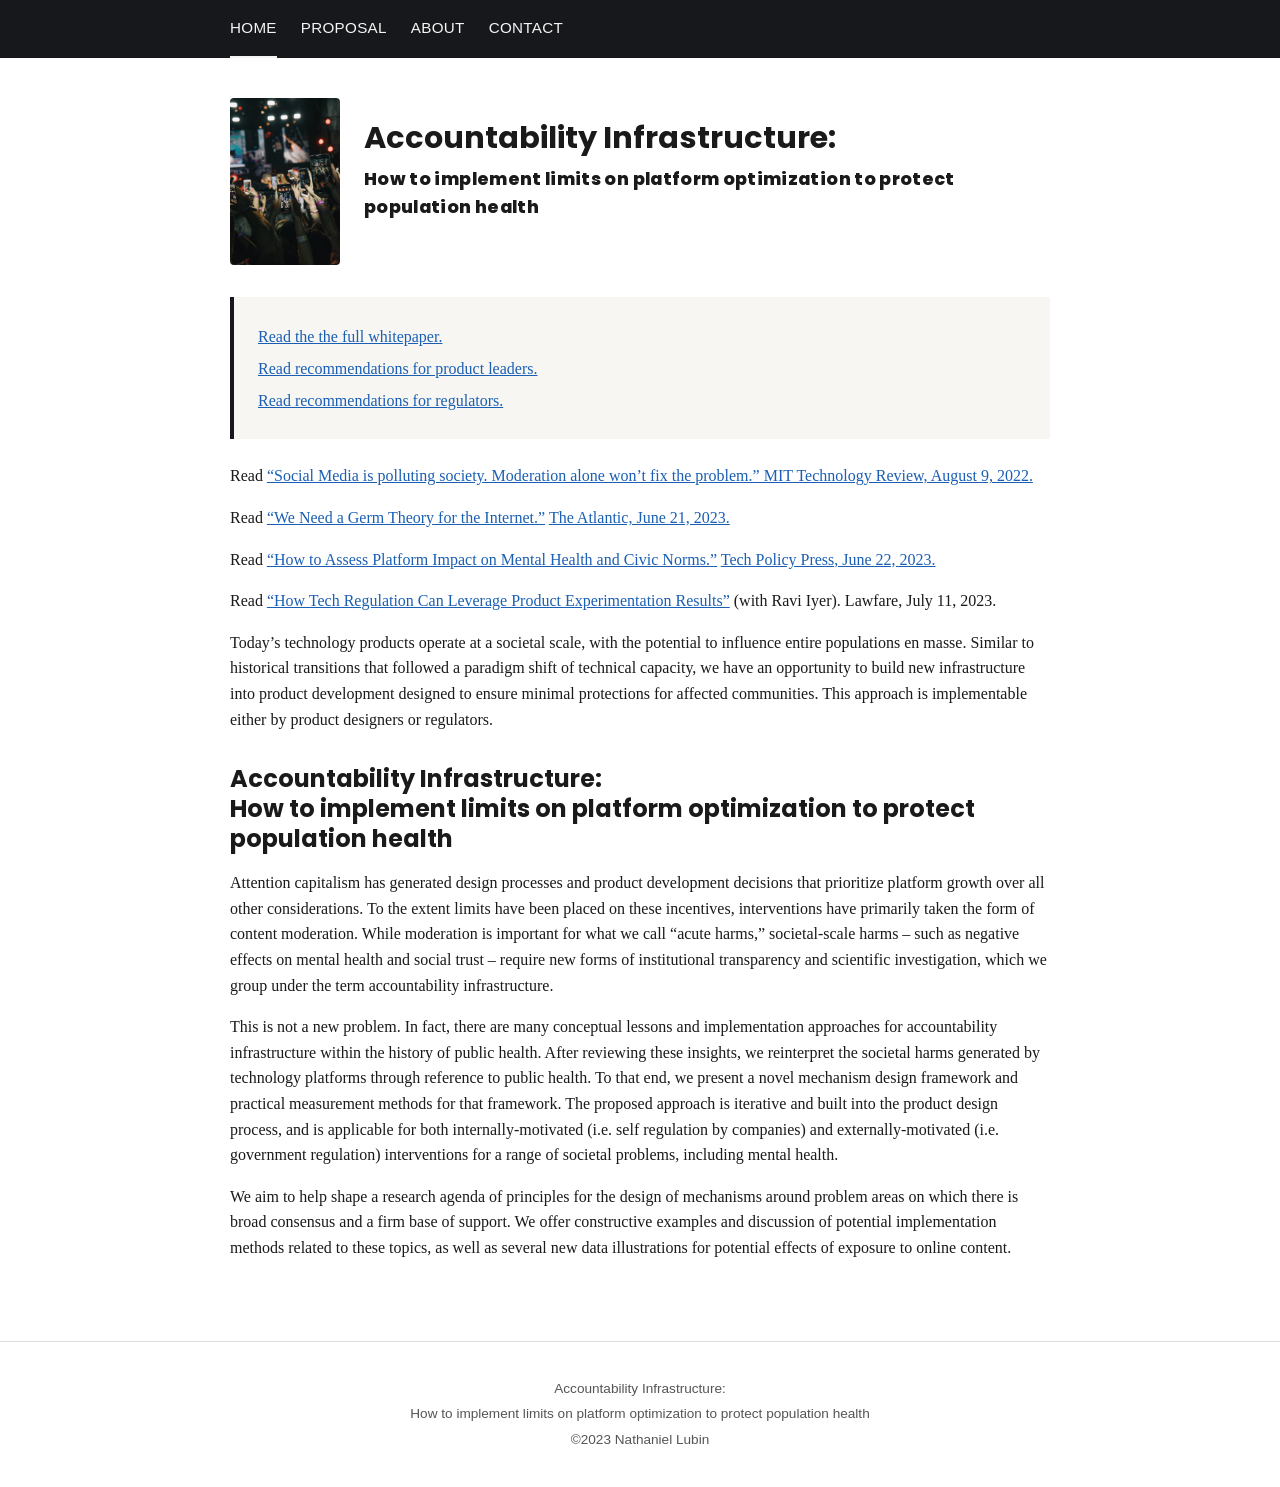
==== index.html @ 492e19ce "Migrate platformaccountability.com from Wix to static HTML for GitHub Pages Recreates the Home, Prop" ====
<!DOCTYPE html>
<html lang="en">
<head>
<meta charset="UTF-8">
<meta name="viewport" content="width=device-width, initial-scale=1">
<title>Platform Accountability</title>
<meta name="description" content="Accountability Infrastructure: how to implement limits on platform optimization to protect population health.">
<meta property="og:title" content="Platform Accountability">
<meta property="og:type" content="website">
<meta property="og:url" content="https://www.platformaccountability.com/">
<meta property="og:site_name" content="Accountability">
<meta name="twitter:card" content="summary_large_image">
<meta name="twitter:title" content="Platform Accountability">
<link rel="canonical" href="https://www.platformaccountability.com/">
<link rel="stylesheet" href="/assets/css/style.css">
</head>
<body>

<nav class="site-nav">
  <ul>
    <li><a href="/" aria-current="page">Home</a></li>
    <li><a href="/proposal/">Proposal</a></li>
    <li><a href="/about/">About</a></li>
    <li><a href="/about/">Contact</a></li>
  </ul>
</nav>

<main>
  <div class="hero">
    <img src="/assets/img/hero-home.jpg" alt="">
    <div>
      <h1>Accountability Infrastructure:</h1>
      <p class="tagline">How to implement limits on platform optimization to protect population health</p>
    </div>
  </div>

  <div class="reading-list">
    <p><a href="/assets/pdf/accountability-infrastructure-whitepaper.pdf">Read the the full whitepaper.</a></p>
    <p><a href="/assets/pdf/recommendations-for-product-leaders.pdf">Read recommendations for product leaders.</a></p>
    <p><a href="/assets/pdf/recommendations-for-regulators.pdf">Read recommendations for regulators.</a></p>
  </div>

  <article>
    <p>Read <a href="https://www.technologyreview.com/2022/08/09/1057171/social-media-polluting-society-moderation-alone-wont-fix-the-problem/">&ldquo;Social Media is polluting society. Moderation alone won&rsquo;t fix the problem.&rdquo; MIT Technology Review, August 9, 2022.</a></p>

    <p>Read <a href="https://www.theatlantic.com/ideas/archive/2023/06/germ-theory-digital-platforms-internet-metaphore/674458/">&ldquo;We Need a Germ Theory for the Internet.&rdquo;</a> <a href="https://www.theatlantic.com/ideas/archive/2023/06/germ-theory-digital-platforms-internet-metaphore/674458/">The Atlantic, June 21, 2023.</a></p>

    <p>Read <a href="https://techpolicy.press/how-to-assess-platform-impact-on-mental-health-and-civic-norms/">&ldquo;How to Assess Platform Impact on Mental Health and Civic Norms.&rdquo;</a> <a href="https://techpolicy.press/how-to-assess-platform-impact-on-mental-health-and-civic-norms/">Tech Policy Press, June 22, 2023.</a></p>

    <p>Read <a href="https://www.lawfaremedia.org/article/how-tech-regulation-can-leverage-product-experimentation-results">&ldquo;How Tech Regulation Can Leverage Product Experimentation Results&rdquo;</a> (with Ravi Iyer). Lawfare, July 11, 2023.</p>

    <p>Today&rsquo;s technology products operate at a societal scale, with the potential to influence entire populations en masse. Similar to historical transitions that followed a paradigm shift of technical capacity, we have an opportunity to build new infrastructure into product development designed to ensure minimal protections for affected communities. This approach is implementable either by product designers or regulators.</p>

    <h2>Accountability Infrastructure:<br>How to implement limits on platform optimization to protect population health</h2>

    <p>Attention capitalism has generated design processes and product development decisions that prioritize platform growth over all other considerations. To the extent limits have been placed on these incentives, interventions have primarily taken the form of content moderation. While moderation is important for what we call &ldquo;acute harms,&rdquo; societal-scale harms &ndash; such as negative effects on mental health and social trust &ndash; require new forms of institutional transparency and scientific investigation, which we group under the term accountability infrastructure.</p>

    <p>This is not a new problem. In fact, there are many conceptual lessons and implementation approaches for accountability infrastructure within the history of public health. After reviewing these insights, we reinterpret the societal harms generated by technology platforms through reference to public health. To that end, we present a novel mechanism design framework and practical measurement methods for that framework. The proposed approach is iterative and built into the product design process, and is applicable for both internally-motivated (i.e. self regulation by companies) and externally-motivated (i.e. government regulation) interventions for a range of societal problems, including mental health.</p>

    <p>We aim to help shape a research agenda of principles for the design of mechanisms around problem areas on which there is broad consensus and a firm base of support. We offer constructive examples and discussion of potential implementation methods related to these topics, as well as several new data illustrations for potential effects of exposure to online content.</p>
  </article>
</main>

<footer>
  <p>Accountability Infrastructure:</p>
  <p>How to implement limits on platform optimization to protect population health</p>
  <p>&copy;2023 Nathaniel Lubin</p>
</footer>

</body>
</html>
---- assets/css/style.css ----
/* Platform Accountability — shared styles */

@import url('https://fonts.googleapis.com/css2?family=Poppins:wght@400;600;700;800&display=swap');

:root {
  --text: #1a1a1a;
  --muted: #555;
  --link: #1a5fb4;
  --link-visited: #6b3fa0;
  --border: #ddd;
  --bg: #ffffff;
  --nav-bg: #17181c;
  --nav-text: #f5f5f5;
  --max-width: 860px;
  --heading-font: 'Poppins', Arial, Helvetica, sans-serif;
  --body-font: Georgia, Palatino, "Book Antiqua", "Palatino Linotype", serif;
  --ui-font: Arial, Helvetica, sans-serif;
}

* { box-sizing: border-box; }

html, body {
  margin: 0;
  padding: 0;
  background: var(--bg);
  color: var(--text);
  font-family: var(--body-font);
  line-height: 1.6;
}

img { max-width: 100%; height: auto; }

a { color: var(--link); }
a:visited { color: var(--link-visited); }
a:hover { text-decoration: none; }

/* Nav */
.site-nav {
  background: var(--nav-bg);
  font-family: var(--ui-font);
}

.site-nav ul {
  list-style: none;
  margin: 0 auto;
  padding: 0 1.25rem;
  max-width: var(--max-width);
  display: flex;
  flex-wrap: wrap;
  gap: 1.5rem;
}

.site-nav a {
  display: block;
  padding: 1rem 0;
  color: var(--nav-text);
  text-decoration: none;
  font-size: 0.95rem;
  letter-spacing: 0.02em;
  text-transform: uppercase;
  border-bottom: 2px solid transparent;
}

.site-nav a:visited { color: var(--nav-text); }

.site-nav a:hover,
.site-nav a[aria-current="page"] {
  border-bottom-color: var(--nav-text);
}

/* Layout */
main {
  max-width: var(--max-width);
  margin: 0 auto;
  padding: 2.5rem 1.25rem 4rem;
}

.hero {
  display: flex;
  align-items: center;
  gap: 1.5rem;
  margin-bottom: 2rem;
}

.hero img {
  width: 110px;
  border-radius: 4px;
  flex-shrink: 0;
}

h1, h2, h3, h4, h5 {
  font-family: var(--heading-font);
  font-weight: 700;
  line-height: 1.25;
  color: var(--text);
}

h1 { font-size: 1.9rem; margin: 0 0 0.5rem; }
h2 { font-size: 1.5rem; margin: 2rem 0 0.75rem; }
h3 { font-size: 1.2rem; margin: 1.5rem 0 0.5rem; }

.tagline {
  font-family: var(--heading-font);
  font-weight: 800;
  font-size: 1.1rem;
  letter-spacing: 0.02em;
  margin: 0 0 1.5rem;
}

.reading-list {
  margin: 1.5rem 0;
  padding: 1.25rem 1.5rem;
  background: #f7f6f3;
  border-left: 4px solid var(--nav-bg);
}

.reading-list p { margin: 0.4rem 0; }

article p { margin: 1rem 0; }

table {
  width: 100%;
  border-collapse: collapse;
  margin: 1.5rem 0;
  font-family: var(--ui-font);
  font-size: 0.92rem;
}

th, td {
  border: 1px solid var(--border);
  padding: 0.6rem 0.75rem;
  text-align: left;
  vertical-align: top;
}

th {
  background: #f0efec;
  font-family: var(--heading-font);
}

.figure {
  margin: 2rem 0;
  text-align: center;
}

.figure img {
  border: 1px solid var(--border);
}

.figure figcaption {
  font-family: var(--ui-font);
  font-size: 0.85rem;
  color: var(--muted);
  margin-top: 0.5rem;
}

.back-to-top {
  display: inline-block;
  margin-top: 2rem;
  font-family: var(--ui-font);
  font-size: 0.9rem;
}

/* About page */
.bio { margin-bottom: 2rem; }
.bio h3 { margin-bottom: 0.25rem; }

/* Contact form */
.contact-form {
  font-family: var(--ui-font);
  max-width: 480px;
  margin-top: 1.5rem;
}

.contact-form label {
  display: block;
  font-size: 0.9rem;
  font-weight: bold;
  margin: 1rem 0 0.3rem;
}

.contact-form input[type="text"],
.contact-form input[type="email"],
.contact-form input[type="tel"],
.contact-form textarea {
  width: 100%;
  padding: 0.55rem 0.65rem;
  font-family: inherit;
  font-size: 0.95rem;
  border: 1px solid #bbb;
  border-radius: 3px;
}

.contact-form textarea { min-height: 120px; resize: vertical; }

.inquiry-options {
  display: flex;
  flex-wrap: wrap;
  gap: 0.25rem 1.25rem;
  margin-top: 0.3rem;
}

.inquiry-options label {
  display: flex;
  align-items: center;
  gap: 0.4rem;
  font-weight: normal;
  margin: 0;
}

.inquiry-options input { width: auto; }

.contact-form button {
  margin-top: 1.5rem;
  padding: 0.7rem 2rem;
  background: var(--nav-bg);
  color: var(--nav-text);
  border: none;
  border-radius: 3px;
  font-family: var(--ui-font);
  font-size: 0.95rem;
  cursor: pointer;
}

.contact-form button:hover { opacity: 0.9; }

.form-note {
  font-family: var(--ui-font);
  font-size: 0.85rem;
  color: var(--muted);
  margin-top: 1rem;
}

/* Footer */
footer {
  border-top: 1px solid var(--border);
  padding: 2rem 1.25rem;
  text-align: center;
  font-family: var(--ui-font);
  font-size: 0.85rem;
  color: var(--muted);
}

footer p { margin: 0.25rem 0; }

@media (max-width: 600px) {
  .hero { flex-direction: column; align-items: flex-start; }
  .site-nav ul { gap: 1rem; padding: 0 1rem; }
}
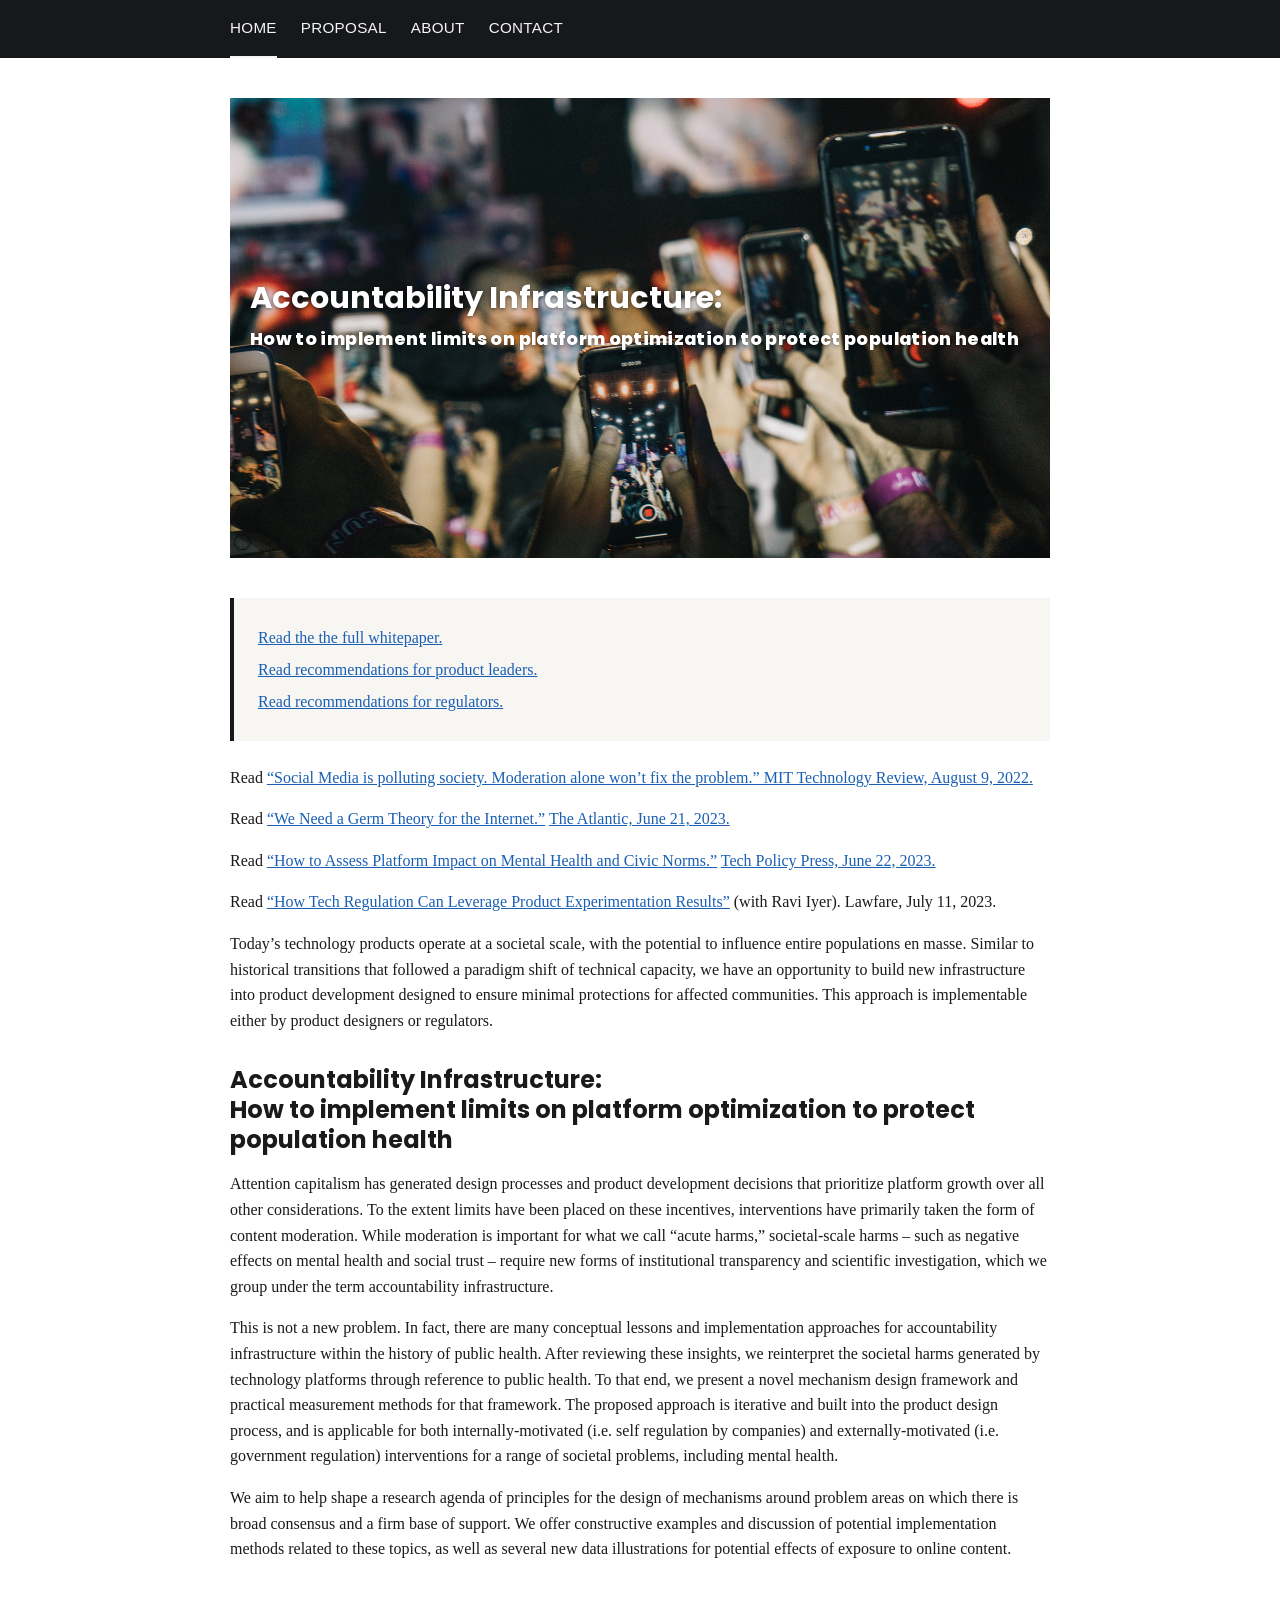
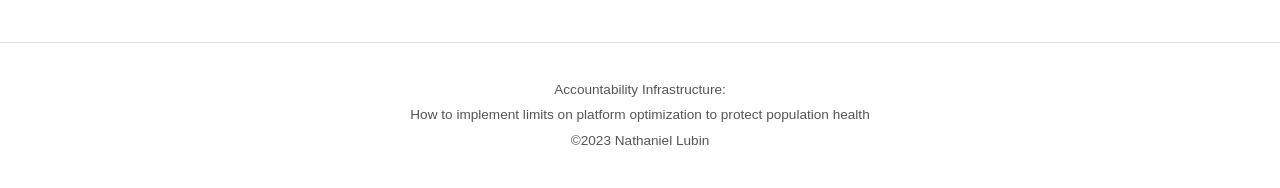
==== commit b5cee212: "Fix hero images to render as full-bleed background banners The three hero photos were being treated " ====
--- a/index.html
+++ b/index.html
@@ -26,9 +26,8 @@
 </nav>
 
 <main>
-  <div class="hero">
-    <img src="/assets/img/hero-home.jpg" alt="">
-    <div>
+  <div class="hero hero-tall hero-home">
+    <div class="hero-inner">
       <h1>Accountability Infrastructure:</h1>
       <p class="tagline">How to implement limits on platform optimization to protect population health</p>
     </div>
--- a/assets/css/style.css
+++ b/assets/css/style.css
@@ -76,16 +76,33 @@
 }
 
 .hero {
+  position: relative;
+  width: 100%;
+  min-height: 280px;
+  margin-bottom: 2.5rem;
+  background-size: cover;
+  background-position: center;
+  background-repeat: no-repeat;
   display: flex;
   align-items: center;
-  gap: 1.5rem;
-  margin-bottom: 2rem;
-}
-
-.hero img {
-  width: 110px;
-  border-radius: 4px;
-  flex-shrink: 0;
+}
+
+.hero-tall { min-height: 460px; }
+
+.hero-home { background-image: url('/assets/img/hero-home.jpg'); }
+.hero-proposal { background-image: url('/assets/img/banner-proposal.jpg'); }
+.hero-about { background-image: url('/assets/img/banner-about.jpg'); }
+
+.hero-inner {
+  max-width: var(--max-width);
+  margin: 0 auto;
+  padding: 2rem 1.25rem;
+  width: 100%;
+}
+
+.hero h1, .hero .tagline {
+  color: #fff;
+  text-shadow: 0 1px 4px rgba(0, 0, 0, 0.55);
 }
 
 h1, h2, h3, h4, h5 {
@@ -244,6 +261,7 @@
 footer p { margin: 0.25rem 0; }
 
 @media (max-width: 600px) {
-  .hero { flex-direction: column; align-items: flex-start; }
+  .hero-tall { min-height: 360px; }
+  .hero { min-height: 220px; }
   .site-nav ul { gap: 1rem; padding: 0 1rem; }
 }
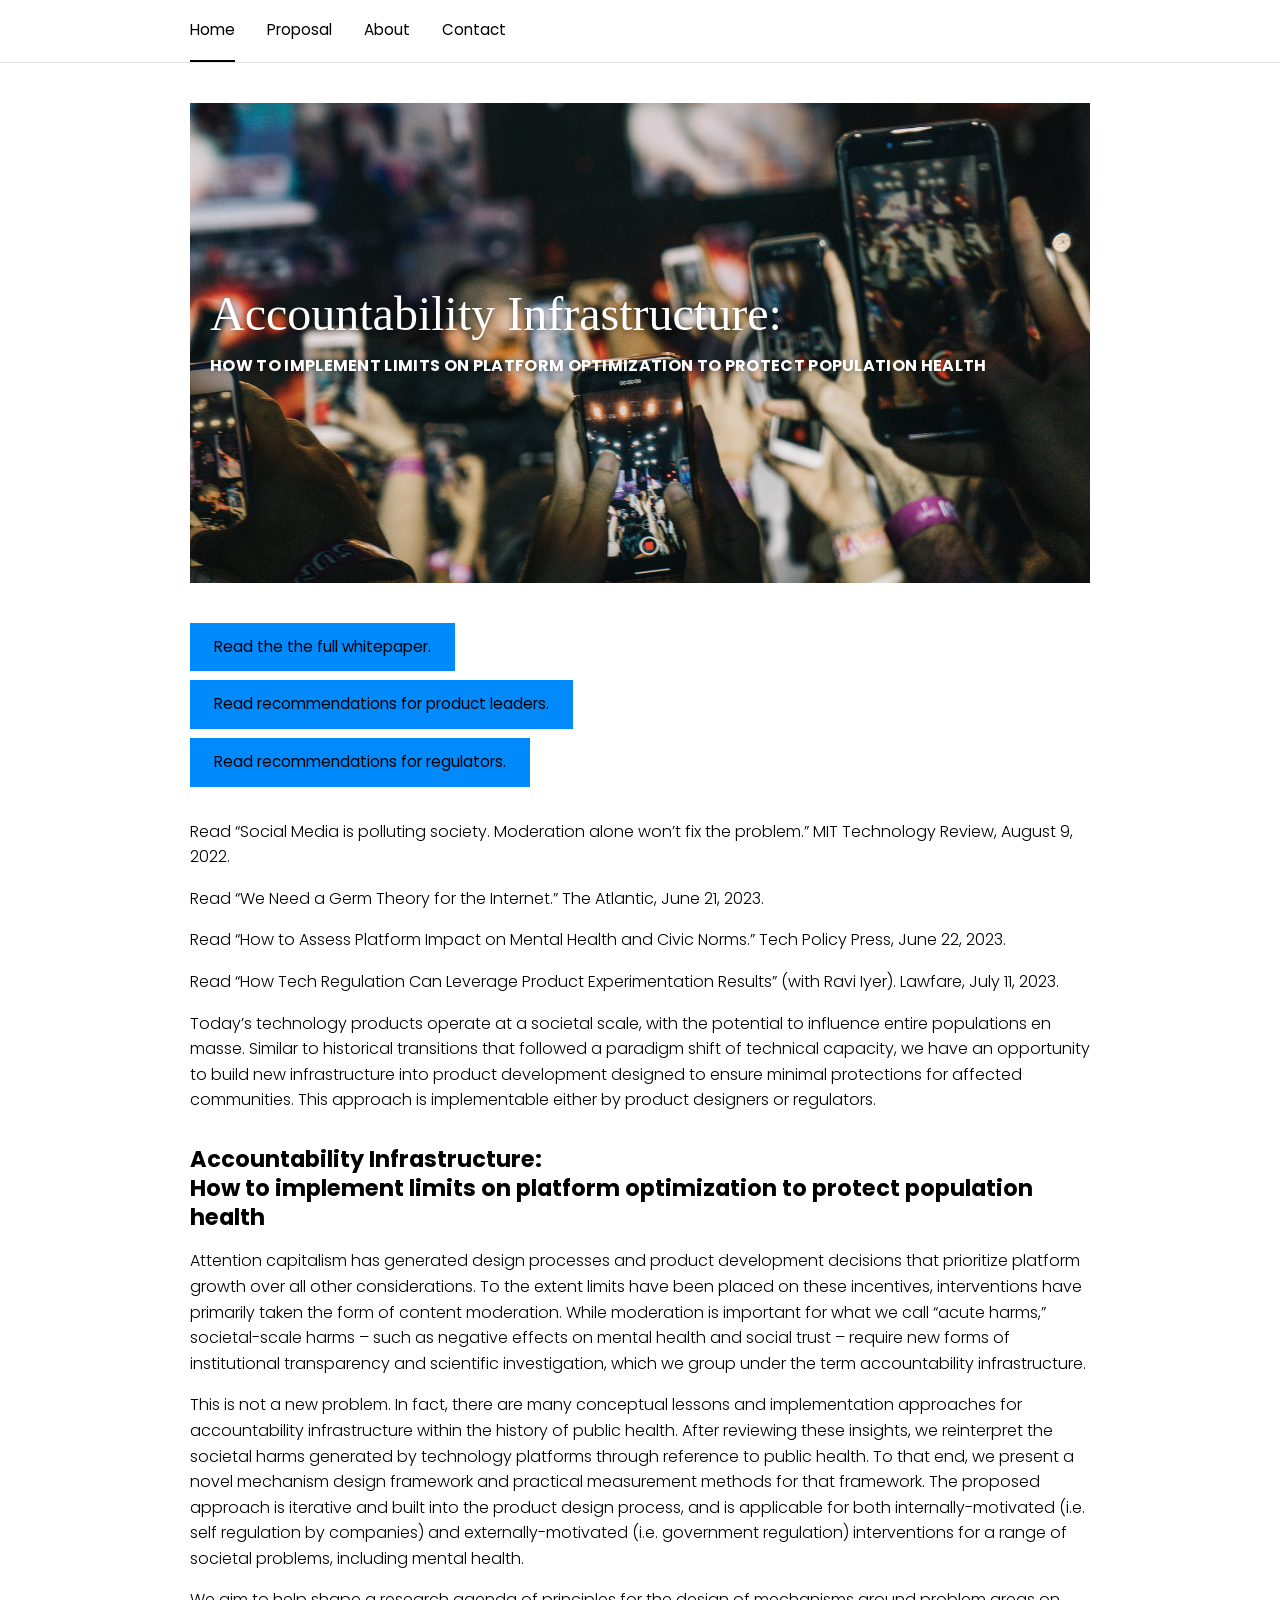
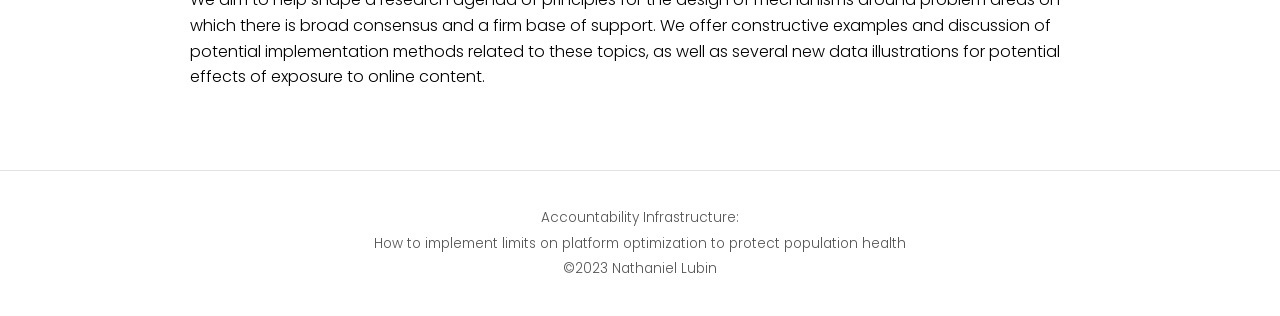
==== commit 8444599f: "Match visual design to the actual live Wix site Inspected the live site's computed styles directly a" ====
--- a/index.html
+++ b/index.html
@@ -34,9 +34,9 @@
   </div>
 
   <div class="reading-list">
-    <p><a href="/assets/pdf/accountability-infrastructure-whitepaper.pdf">Read the the full whitepaper.</a></p>
-    <p><a href="/assets/pdf/recommendations-for-product-leaders.pdf">Read recommendations for product leaders.</a></p>
-    <p><a href="/assets/pdf/recommendations-for-regulators.pdf">Read recommendations for regulators.</a></p>
+    <a class="btn" href="/assets/pdf/accountability-infrastructure-whitepaper.pdf">Read the the full whitepaper.</a>
+    <a class="btn" href="/assets/pdf/recommendations-for-product-leaders.pdf">Read recommendations for product leaders.</a>
+    <a class="btn" href="/assets/pdf/recommendations-for-regulators.pdf">Read recommendations for regulators.</a>
   </div>
 
   <article>
--- a/assets/css/style.css
+++ b/assets/css/style.css
@@ -1,20 +1,18 @@
 /* Platform Accountability — shared styles */
 
-@import url('https://fonts.googleapis.com/css2?family=Poppins:wght@400;600;700;800&display=swap');
+@import url('https://fonts.googleapis.com/css2?family=Poppins:ital,wght@0,300;0,400;0,600;0,700;0,800;1,400&display=swap');
 
 :root {
-  --text: #1a1a1a;
+  --text: #000000;
   --muted: #555;
-  --link: #1a5fb4;
-  --link-visited: #6b3fa0;
-  --border: #ddd;
+  --link: #000000;
+  --border: #e2e2e2;
   --bg: #ffffff;
-  --nav-bg: #17181c;
-  --nav-text: #f5f5f5;
-  --max-width: 860px;
-  --heading-font: 'Poppins', Arial, Helvetica, sans-serif;
-  --body-font: Georgia, Palatino, "Book Antiqua", "Palatino Linotype", serif;
-  --ui-font: Arial, Helvetica, sans-serif;
+  --accent: #008afc;
+  --accent-text: #000000;
+  --max-width: 940px;
+  --serif-font: Georgia, Palatino, "Book Antiqua", "Palatino Linotype", serif;
+  --sans-font: 'Poppins', Arial, Helvetica, sans-serif;
 }
 
 * { box-sizing: border-box; }
@@ -24,20 +22,21 @@
   padding: 0;
   background: var(--bg);
   color: var(--text);
-  font-family: var(--body-font);
+  font-family: var(--sans-font);
+  font-weight: 300;
   line-height: 1.6;
 }
 
 img { max-width: 100%; height: auto; }
 
-a { color: var(--link); }
-a:visited { color: var(--link-visited); }
-a:hover { text-decoration: none; }
+a { color: var(--link); text-decoration: none; }
+a:hover { text-decoration: underline; }
 
 /* Nav */
 .site-nav {
-  background: var(--nav-bg);
-  font-family: var(--ui-font);
+  background: var(--bg);
+  border-bottom: 1px solid var(--border);
+  font-family: var(--sans-font);
 }
 
 .site-nav ul {
@@ -47,25 +46,23 @@
   max-width: var(--max-width);
   display: flex;
   flex-wrap: wrap;
-  gap: 1.5rem;
+  gap: 2rem;
 }
 
 .site-nav a {
   display: block;
-  padding: 1rem 0;
-  color: var(--nav-text);
+  padding: 1.1rem 0;
+  color: var(--text);
   text-decoration: none;
   font-size: 0.95rem;
-  letter-spacing: 0.02em;
-  text-transform: uppercase;
+  font-weight: 400;
   border-bottom: 2px solid transparent;
 }
-
-.site-nav a:visited { color: var(--nav-text); }
 
 .site-nav a:hover,
 .site-nav a[aria-current="page"] {
-  border-bottom-color: var(--nav-text);
+  text-decoration: none;
+  border-bottom-color: var(--text);
 }
 
 /* Layout */
@@ -78,7 +75,7 @@
 .hero {
   position: relative;
   width: 100%;
-  min-height: 280px;
+  min-height: 260px;
   margin-bottom: 2.5rem;
   background-size: cover;
   background-position: center;
@@ -87,7 +84,7 @@
   align-items: center;
 }
 
-.hero-tall { min-height: 460px; }
+.hero-tall { min-height: 480px; }
 
 .hero-home { background-image: url('/assets/img/hero-home.jpg'); }
 .hero-proposal { background-image: url('/assets/img/banner-proposal.jpg'); }
@@ -100,59 +97,86 @@
   width: 100%;
 }
 
-.hero h1, .hero .tagline {
+.hero h1 {
+  font-family: var(--serif-font);
+  font-weight: 400;
   color: #fff;
-  text-shadow: 0 1px 4px rgba(0, 0, 0, 0.55);
+  font-size: 3rem;
+  margin: 0 0 0.5rem;
+  text-shadow: 0 1px 6px rgba(0, 0, 0, 0.45);
+}
+
+.hero .tagline {
+  color: #fff;
+  text-shadow: 0 1px 6px rgba(0, 0, 0, 0.45);
 }
 
 h1, h2, h3, h4, h5 {
-  font-family: var(--heading-font);
+  font-family: var(--sans-font);
   font-weight: 700;
-  line-height: 1.25;
-  color: var(--text);
-}
-
-h1 { font-size: 1.9rem; margin: 0 0 0.5rem; }
-h2 { font-size: 1.5rem; margin: 2rem 0 0.75rem; }
-h3 { font-size: 1.2rem; margin: 1.5rem 0 0.5rem; }
+  line-height: 1.3;
+  color: var(--text);
+}
+
+h2 { font-size: 1.4rem; margin: 2rem 0 0.75rem; }
+h3 { font-size: 1.1rem; margin: 1.5rem 0 0.4rem; }
 
 .tagline {
-  font-family: var(--heading-font);
-  font-weight: 800;
-  font-size: 1.1rem;
+  font-family: var(--sans-font);
+  font-weight: 700;
+  font-size: 1rem;
   letter-spacing: 0.02em;
+  text-transform: uppercase;
   margin: 0 0 1.5rem;
 }
 
 .reading-list {
-  margin: 1.5rem 0;
-  padding: 1.25rem 1.5rem;
-  background: #f7f6f3;
-  border-left: 4px solid var(--nav-bg);
-}
-
-.reading-list p { margin: 0.4rem 0; }
-
+  margin: 1.5rem 0 2rem;
+  display: flex;
+  flex-direction: column;
+  gap: 0.6rem;
+  align-items: flex-start;
+}
+
+.btn {
+  display: inline-block;
+  background: var(--accent);
+  color: var(--accent-text);
+  font-family: var(--sans-font);
+  font-weight: 400;
+  font-size: 0.95rem;
+  padding: 0.75rem 1.5rem;
+  border-radius: 0;
+  text-decoration: none;
+}
+
+.btn:hover { background: #0077dd; text-decoration: none; }
+
+article { font-weight: 300; }
 article p { margin: 1rem 0; }
+article a { text-decoration: none; }
+article a:hover { text-decoration: underline; }
 
 table {
   width: 100%;
   border-collapse: collapse;
   margin: 1.5rem 0;
-  font-family: var(--ui-font);
+  font-family: var(--sans-font);
+  font-weight: 300;
   font-size: 0.92rem;
 }
 
 th, td {
-  border: 1px solid var(--border);
+  border-bottom: 1px solid var(--border);
   padding: 0.6rem 0.75rem;
   text-align: left;
   vertical-align: top;
 }
 
 th {
-  background: #f0efec;
-  font-family: var(--heading-font);
+  font-family: var(--sans-font);
+  font-weight: 700;
+  border-bottom: 2px solid var(--text);
 }
 
 .figure {
@@ -160,12 +184,8 @@
   text-align: center;
 }
 
-.figure img {
-  border: 1px solid var(--border);
-}
-
 .figure figcaption {
-  font-family: var(--ui-font);
+  font-family: var(--sans-font);
   font-size: 0.85rem;
   color: var(--muted);
   margin-top: 0.5rem;
@@ -174,17 +194,18 @@
 .back-to-top {
   display: inline-block;
   margin-top: 2rem;
-  font-family: var(--ui-font);
+  font-family: var(--sans-font);
   font-size: 0.9rem;
 }
 
 /* About page */
 .bio { margin-bottom: 2rem; }
-.bio h3 { margin-bottom: 0.25rem; }
+.bio h3 { margin-bottom: 0.25rem; font-weight: 700; }
+.bio h3 a { color: var(--text); }
 
 /* Contact form */
 .contact-form {
-  font-family: var(--ui-font);
+  font-family: var(--sans-font);
   max-width: 480px;
   margin-top: 1.5rem;
 }
@@ -192,7 +213,7 @@
 .contact-form label {
   display: block;
   font-size: 0.9rem;
-  font-weight: bold;
+  font-weight: 600;
   margin: 1rem 0 0.3rem;
 }
 
@@ -203,9 +224,12 @@
   width: 100%;
   padding: 0.55rem 0.65rem;
   font-family: inherit;
-  font-size: 0.95rem;
+  font-weight: 300;
+  font-size: 0.95rem;
+  background: #fff;
+  color: #000;
   border: 1px solid #bbb;
-  border-radius: 3px;
+  border-radius: 0;
 }
 
 .contact-form textarea { min-height: 120px; resize: vertical; }
@@ -221,7 +245,7 @@
   display: flex;
   align-items: center;
   gap: 0.4rem;
-  font-weight: normal;
+  font-weight: 300;
   margin: 0;
 }
 
@@ -229,22 +253,22 @@
 
 .contact-form button {
   margin-top: 1.5rem;
-  padding: 0.7rem 2rem;
-  background: var(--nav-bg);
-  color: var(--nav-text);
+  padding: 0.75rem 2rem;
+  background: var(--accent);
+  color: var(--accent-text);
   border: none;
-  border-radius: 3px;
-  font-family: var(--ui-font);
+  border-radius: 0;
+  font-family: var(--sans-font);
   font-size: 0.95rem;
   cursor: pointer;
 }
 
-.contact-form button:hover { opacity: 0.9; }
+.contact-form button:hover { background: #0077dd; }
 
 .form-note {
-  font-family: var(--ui-font);
-  font-size: 0.85rem;
-  color: var(--muted);
+  font-family: var(--sans-font);
+  font-size: 0.9rem;
+  color: var(--text);
   margin-top: 1rem;
 }
 
@@ -253,7 +277,8 @@
   border-top: 1px solid var(--border);
   padding: 2rem 1.25rem;
   text-align: center;
-  font-family: var(--ui-font);
+  font-family: var(--sans-font);
+  font-weight: 300;
   font-size: 0.85rem;
   color: var(--muted);
 }
@@ -262,6 +287,7 @@
 
 @media (max-width: 600px) {
   .hero-tall { min-height: 360px; }
-  .hero { min-height: 220px; }
-  .site-nav ul { gap: 1rem; padding: 0 1rem; }
-}
+  .hero { min-height: 200px; }
+  .hero h1 { font-size: 2.1rem; }
+  .site-nav ul { gap: 1.25rem; padding: 0 1rem; }
+}
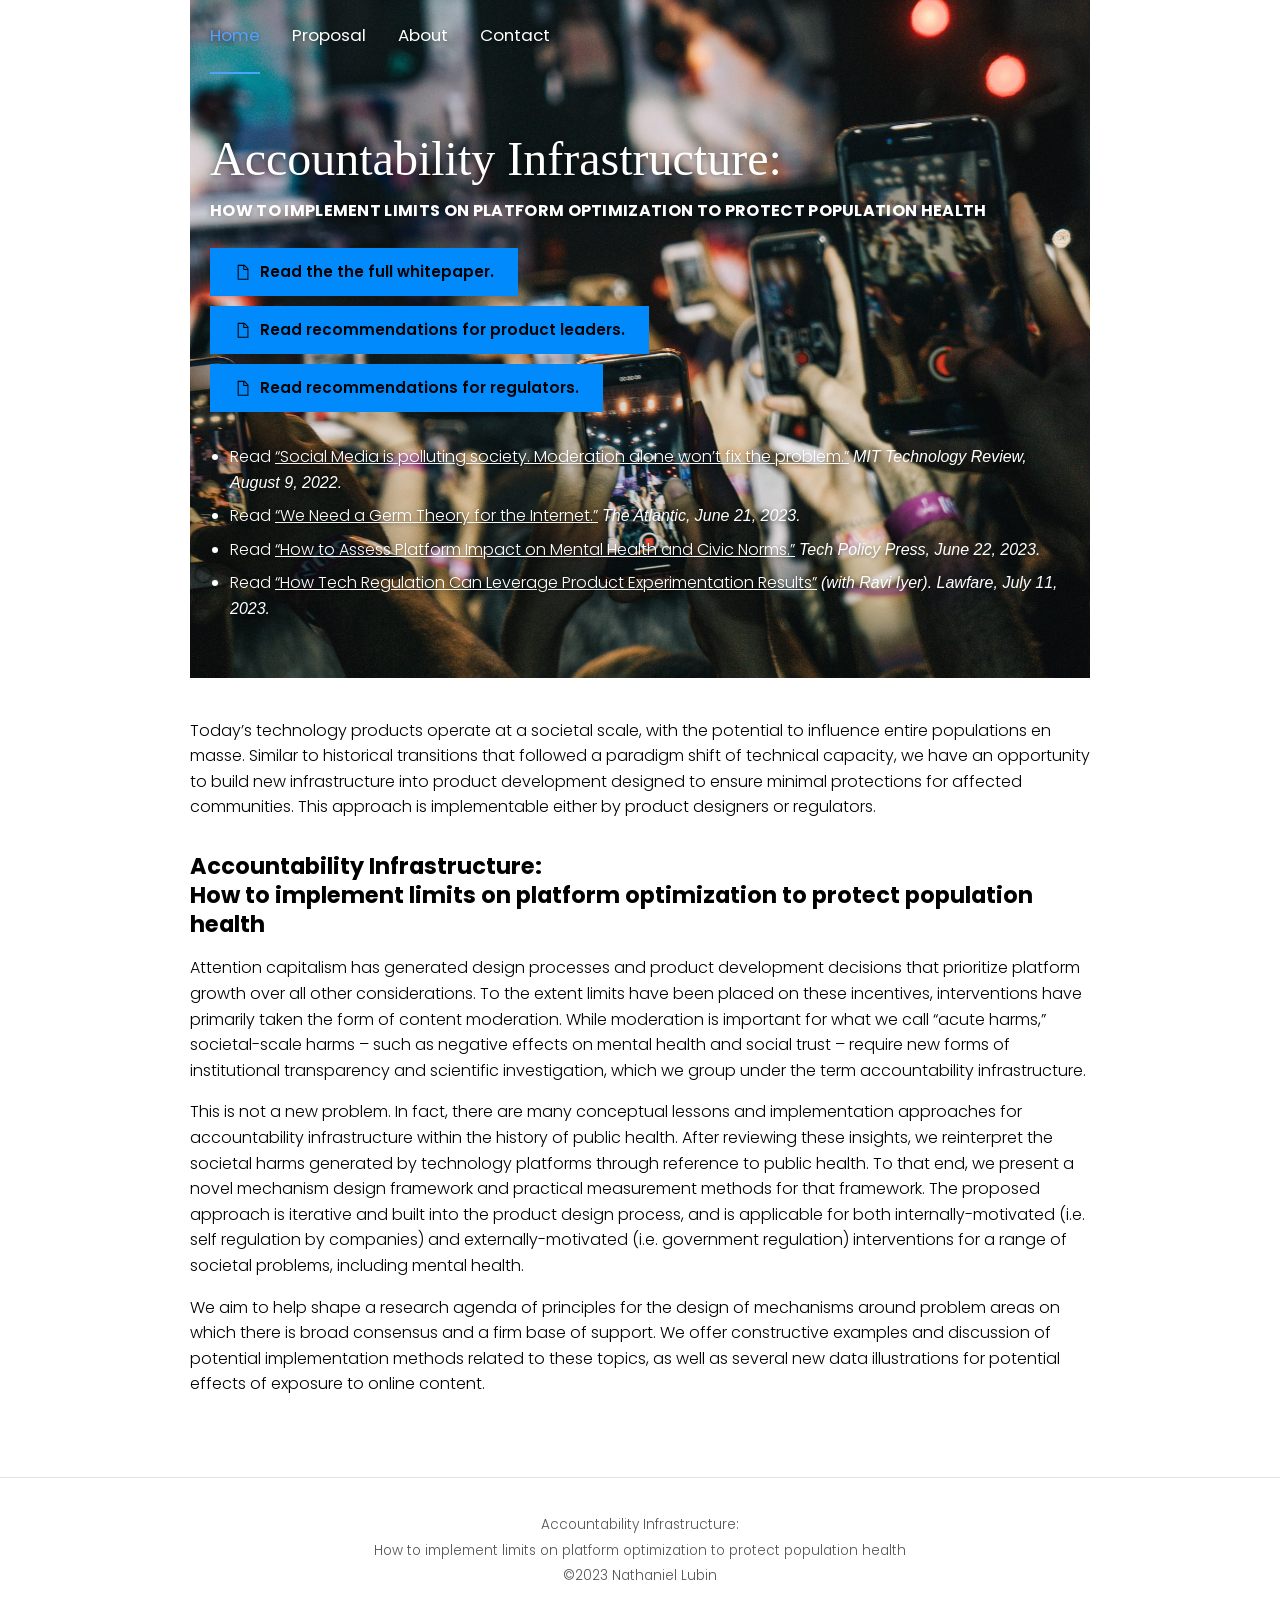
==== commit 3ae5bb41: "Nav overlay, button icons, and bulleted citation list to match live site From a direct screenshot co" ====
--- a/index.html
+++ b/index.html
@@ -16,38 +16,36 @@
 </head>
 <body>
 
-<nav class="site-nav">
-  <ul>
-    <li><a href="/" aria-current="page">Home</a></li>
-    <li><a href="/proposal/">Proposal</a></li>
-    <li><a href="/about/">About</a></li>
-    <li><a href="/about/">Contact</a></li>
-  </ul>
-</nav>
-
 <main>
   <div class="hero hero-tall hero-home">
+    <nav class="site-nav">
+      <ul>
+        <li><a href="/" aria-current="page">Home</a></li>
+        <li><a href="/proposal/">Proposal</a></li>
+        <li><a href="/about/">About</a></li>
+        <li><a href="/about/">Contact</a></li>
+      </ul>
+    </nav>
     <div class="hero-inner">
       <h1>Accountability Infrastructure:</h1>
       <p class="tagline">How to implement limits on platform optimization to protect population health</p>
+
+      <div class="reading-list">
+        <a class="btn" href="/assets/pdf/accountability-infrastructure-whitepaper.pdf"><svg class="btn-icon" viewBox="0 0 24 24" aria-hidden="true"><path d="M6 2h9l5 5v15H6z" fill="none" stroke="currentColor" stroke-width="1.5"/><path d="M14 2v6h6" fill="none" stroke="currentColor" stroke-width="1.5"/></svg>Read the the full whitepaper.</a>
+        <a class="btn" href="/assets/pdf/recommendations-for-product-leaders.pdf"><svg class="btn-icon" viewBox="0 0 24 24" aria-hidden="true"><path d="M6 2h9l5 5v15H6z" fill="none" stroke="currentColor" stroke-width="1.5"/><path d="M14 2v6h6" fill="none" stroke="currentColor" stroke-width="1.5"/></svg>Read recommendations for product leaders.</a>
+        <a class="btn" href="/assets/pdf/recommendations-for-regulators.pdf"><svg class="btn-icon" viewBox="0 0 24 24" aria-hidden="true"><path d="M6 2h9l5 5v15H6z" fill="none" stroke="currentColor" stroke-width="1.5"/><path d="M14 2v6h6" fill="none" stroke="currentColor" stroke-width="1.5"/></svg>Read recommendations for regulators.</a>
+      </div>
+
+      <ul class="citation-list">
+        <li>Read <a href="https://www.technologyreview.com/2022/08/09/1057171/social-media-polluting-society-moderation-alone-wont-fix-the-problem/">&ldquo;Social Media is polluting society. Moderation alone won&rsquo;t fix the problem.&rdquo;</a> <em>MIT Technology Review, August 9, 2022.</em></li>
+        <li>Read <a href="https://www.theatlantic.com/ideas/archive/2023/06/germ-theory-digital-platforms-internet-metaphore/674458/">&ldquo;We Need a Germ Theory for the Internet.&rdquo;</a> <em>The Atlantic, June 21, 2023.</em></li>
+        <li>Read <a href="https://techpolicy.press/how-to-assess-platform-impact-on-mental-health-and-civic-norms/">&ldquo;How to Assess Platform Impact on Mental Health and Civic Norms.&rdquo;</a> <em>Tech Policy Press, June 22, 2023.</em></li>
+        <li>Read <a href="https://www.lawfaremedia.org/article/how-tech-regulation-can-leverage-product-experimentation-results">&ldquo;How Tech Regulation Can Leverage Product Experimentation Results&rdquo;</a> <em>(with Ravi Iyer). Lawfare, July 11, 2023.</em></li>
+      </ul>
     </div>
   </div>
 
-  <div class="reading-list">
-    <a class="btn" href="/assets/pdf/accountability-infrastructure-whitepaper.pdf">Read the the full whitepaper.</a>
-    <a class="btn" href="/assets/pdf/recommendations-for-product-leaders.pdf">Read recommendations for product leaders.</a>
-    <a class="btn" href="/assets/pdf/recommendations-for-regulators.pdf">Read recommendations for regulators.</a>
-  </div>
-
   <article>
-    <p>Read <a href="https://www.technologyreview.com/2022/08/09/1057171/social-media-polluting-society-moderation-alone-wont-fix-the-problem/">&ldquo;Social Media is polluting society. Moderation alone won&rsquo;t fix the problem.&rdquo; MIT Technology Review, August 9, 2022.</a></p>
-
-    <p>Read <a href="https://www.theatlantic.com/ideas/archive/2023/06/germ-theory-digital-platforms-internet-metaphore/674458/">&ldquo;We Need a Germ Theory for the Internet.&rdquo;</a> <a href="https://www.theatlantic.com/ideas/archive/2023/06/germ-theory-digital-platforms-internet-metaphore/674458/">The Atlantic, June 21, 2023.</a></p>
-
-    <p>Read <a href="https://techpolicy.press/how-to-assess-platform-impact-on-mental-health-and-civic-norms/">&ldquo;How to Assess Platform Impact on Mental Health and Civic Norms.&rdquo;</a> <a href="https://techpolicy.press/how-to-assess-platform-impact-on-mental-health-and-civic-norms/">Tech Policy Press, June 22, 2023.</a></p>
-
-    <p>Read <a href="https://www.lawfaremedia.org/article/how-tech-regulation-can-leverage-product-experimentation-results">&ldquo;How Tech Regulation Can Leverage Product Experimentation Results&rdquo;</a> (with Ravi Iyer). Lawfare, July 11, 2023.</p>
-
     <p>Today&rsquo;s technology products operate at a societal scale, with the potential to influence entire populations en masse. Similar to historical transitions that followed a paradigm shift of technical capacity, we have an opportunity to build new infrastructure into product development designed to ensure minimal protections for affected communities. This approach is implementable either by product designers or regulators.</p>
 
     <h2>Accountability Infrastructure:<br>How to implement limits on platform optimization to protect population health</h2>
--- a/assets/css/style.css
+++ b/assets/css/style.css
@@ -32,10 +32,13 @@
 a { color: var(--link); text-decoration: none; }
 a:hover { text-decoration: underline; }
 
-/* Nav */
+/* Nav — overlays the hero image, transparent background */
 .site-nav {
-  background: var(--bg);
-  border-bottom: 1px solid var(--border);
+  position: absolute;
+  top: 0;
+  left: 0;
+  right: 0;
+  z-index: 2;
   font-family: var(--sans-font);
 }
 
@@ -51,37 +54,41 @@
 
 .site-nav a {
   display: block;
-  padding: 1.1rem 0;
-  color: var(--text);
+  padding: 1.4rem 0;
+  color: #fff;
   text-decoration: none;
-  font-size: 0.95rem;
+  font-size: 1.05rem;
   font-weight: 400;
   border-bottom: 2px solid transparent;
-}
-
-.site-nav a:hover,
+  text-shadow: 0 1px 4px rgba(0, 0, 0, 0.4);
+}
+
+.site-nav a:hover {
+  text-decoration: underline;
+}
+
 .site-nav a[aria-current="page"] {
-  text-decoration: none;
-  border-bottom-color: var(--text);
+  color: #4da3ff;
+  border-bottom-color: #4da3ff;
 }
 
 /* Layout */
 main {
   max-width: var(--max-width);
   margin: 0 auto;
-  padding: 2.5rem 1.25rem 4rem;
+  padding: 0 1.25rem 4rem;
 }
 
 .hero {
   position: relative;
   width: 100%;
   min-height: 260px;
-  margin-bottom: 2.5rem;
+  margin: 0 0 2.5rem;
   background-size: cover;
   background-position: center;
   background-repeat: no-repeat;
   display: flex;
-  align-items: center;
+  align-items: flex-start;
 }
 
 .hero-tall { min-height: 480px; }
@@ -93,7 +100,7 @@
 .hero-inner {
   max-width: var(--max-width);
   margin: 0 auto;
-  padding: 2rem 1.25rem;
+  padding: 8rem 1.25rem 3rem;
   width: 100%;
 }
 
@@ -139,11 +146,13 @@
 }
 
 .btn {
-  display: inline-block;
+  display: inline-flex;
+  align-items: center;
+  gap: 0.6rem;
   background: var(--accent);
   color: var(--accent-text);
   font-family: var(--sans-font);
-  font-weight: 400;
+  font-weight: 600;
   font-size: 0.95rem;
   padding: 0.75rem 1.5rem;
   border-radius: 0;
@@ -152,10 +161,30 @@
 
 .btn:hover { background: #0077dd; text-decoration: none; }
 
+.btn-icon { width: 1.1em; height: 1.1em; flex-shrink: 0; }
+
+.citation-list {
+  list-style: disc;
+  margin: 1.5rem 0 0;
+  padding-left: 1.25rem;
+  color: #fff;
+}
+
+.citation-list li {
+  margin: 0.5rem 0;
+  text-shadow: 0 1px 4px rgba(0, 0, 0, 0.4);
+}
+
+.citation-list a {
+  color: #fff;
+  text-decoration: underline;
+}
+
+.citation-list em { font-style: italic; }
+
 article { font-weight: 300; }
 article p { margin: 1rem 0; }
-article a { text-decoration: none; }
-article a:hover { text-decoration: underline; }
+article a { text-decoration: underline; }
 
 table {
   width: 100%;
